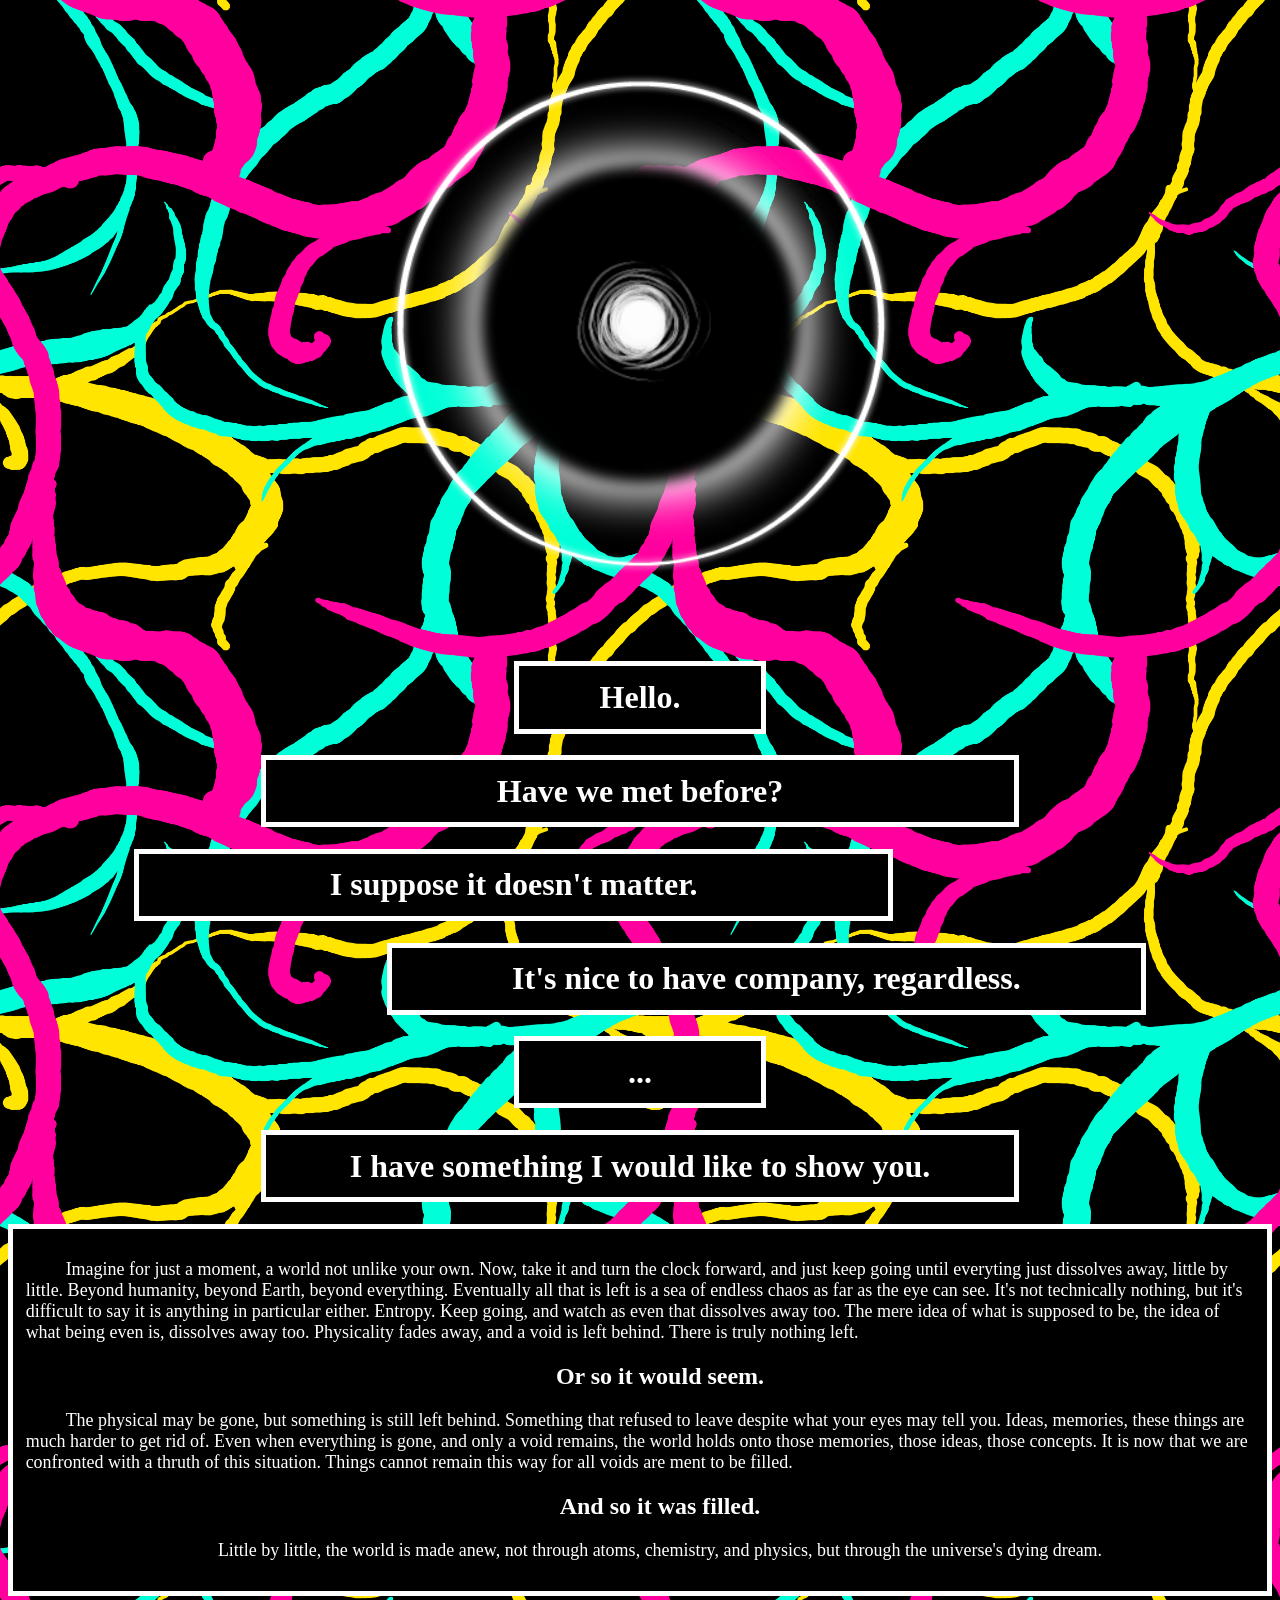
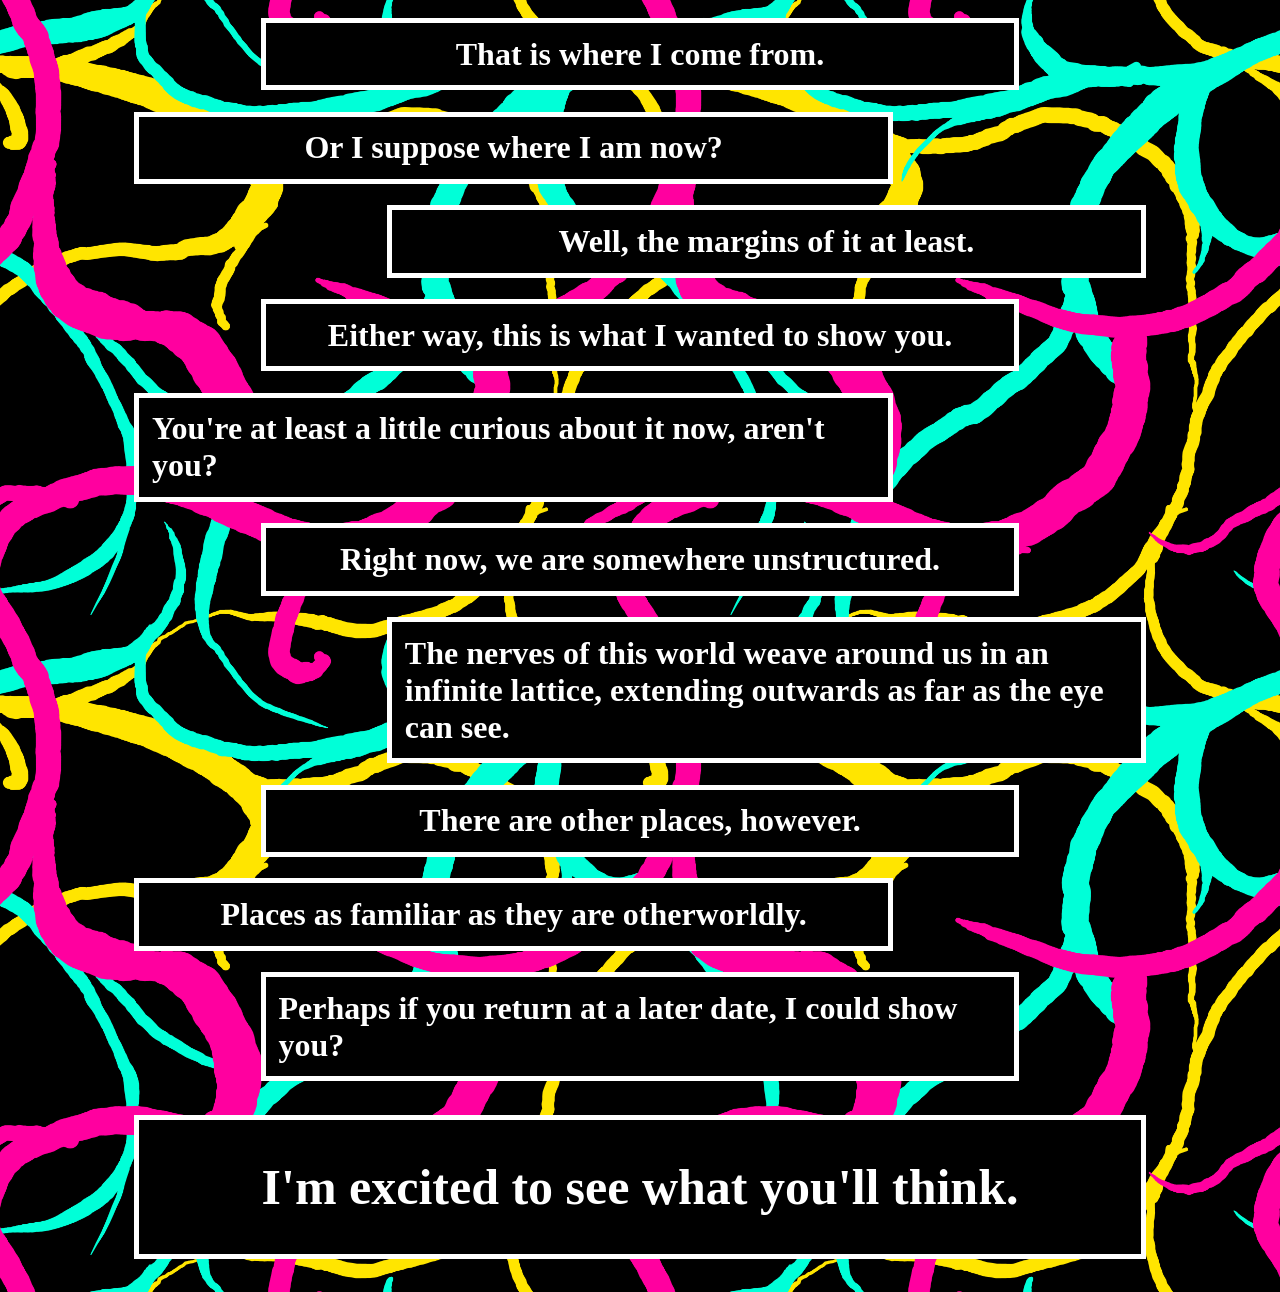
==== environ/env01.html @ 9c721eff "Sites for lab 2 yippee!" ====
<!doctype html>
<html lang="en"> 
<head>
    <meta charset="utf-8">
    <title>
        Encounter
    </title>
    <link href="env.css" rel="stylesheet" type="text/css"/>
</head>
<body>
    <img src="host.png" id="host"/>
    <h1 class="speechSmall"> 
        Hello.
    </h1>
    <h1 class="speechC">
        Have we met before?
    </h1>
    <h1 class="speechL">
        I suppose it doesn't matter.
    </h1>
    <h1 class="speechR">
        It's nice to have company, regardless.
    </h1>
    <h1 class="speechSmall">
        ...
    </h1>
    <h1 class="speechC">
        I have something I would like to show you.
    </h1>
    <div clsss="mlog">
        <p>
            Imagine for just a moment, a world not unlike your own. Now, take it and turn the clock forward, and just keep going until everyting just dissolves away, little by little. Beyond humanity, beyond Earth, beyond everything. Eventually all that is left is a sea of endless chaos as far as the eye can see. It's not technically nothing, but it's difficult to say it is anything in particular either. Entropy. Keep going, and watch as even that dissolves away too. The mere idea of what is supposed to be, the idea of what being even is, dissolves away too. Physicality fades away, and a void is left behind. There is truly nothing left.
        </p>
        <h2>
            Or so it would seem.
        </h2>
        <p>
            The physical may be gone, but something is still left behind. Something that refused to leave despite what your eyes may tell you. Ideas, memories, these things are much harder to get rid of. Even when everything is gone, and only a void remains, the world holds onto those memories, those ideas, those concepts. It is now that we are confronted with a thruth of this situation. Things cannot remain this way for all voids are ment to be filled.
        </p>
        <h2>
            And so it was filled.
        </h2>
        <p>
            Little by little, the world is made anew, not through atoms, chemistry, and physics, but through the universe's dying dream.
        </p>
    </div>
    <h1 class="speechC">
        That is where I come from.
    </h1>
    <h1 class="speechL">
        Or I suppose where I am now?
    </h1>
    <h1 class="speechR">
        Well, the margins of it at least.
    </h1>
    <h1 class="speechC">
        Either way, this is what I wanted to show you.
    </h1>
    <h1 class="speechL">
        You're at least a little curious about it now, aren't you?
    </h1>
    <h1 class="speechC">
        Right now, we are somewhere unstructured.
    </h1>
    <h1 class="speechR">
        The nerves of this world weave around us in an infinite lattice, extending outwards as far as the eye can see.
    </h1>
    <h1 class="speechC">
        There are other places, however.
    </h1>
    <h1 class="speechL">
        Places as familiar as they are otherworldly.
    </h1>
    <h1 class="speechC">
        Perhaps if you return at a later date, I could show you?
    </h1>
    <h1 class="speechC" id="end">
        I'm excited to see what you'll think.
    </h1>
</body>
</html>
---- environ/env.css ----
html{
    background-color: rgb(0, 0, 0);
    background-image: url("background.png");
    background-size: 50%;
}
@keyframes hostanimation{
    0%{
        object-position: 0px 0px;
    }
    50%{
        object-position: 0px 11px;
    }
    98%{
        object-position: 0px -1px;
    }
    100%{
        object-position: 0px 0px;
    }
}
#host{
    margin-left: auto;
    margin-right: auto;
    justify-content: center;
    display: block;
    position: relative;
    width: 50%;
    animation-name: hostanimation;
    animation-duration: 5s;
    animation-iteration-count: infinite;
}
H1{
    color: white;
    justify-content: center;
    display: flex;
    background-color: black;
    border: white solid 5px;
}
.speechSmall{
    margin-left: 40%;
    margin-right: 40%;
    padding: 1%;
}
.speechC{
    justify-content: center;
    padding: 1%;
    margin-left: 20%;
    margin-right: 20%;
}
.speechR{
    justify-content:center;
    padding: 1%;
    margin-left: 30%;
    margin-right: 10%;
}
.speechL{
    justify-content: center;
    padding: 1%;
    margin-left: 10%;
    margin-right: 30%;
}
div p{
    color: white;
    justify-content: center;
    display: flex;
    text-indent: 40px;
    font-size: large;
}
div h2{
    color: white;
    justify-content: center;
    display: flex;
    text-indent: 40px;
}
#end{
    font-size: 50px;
    padding: 3%;
    margin-left: 10%;
    margin-right: 10%;
}
span{
    font-size: larger;
    display: inline;
}
div{
    background-color: black;
    border: white solid 5px;
    padding: 1%;
}
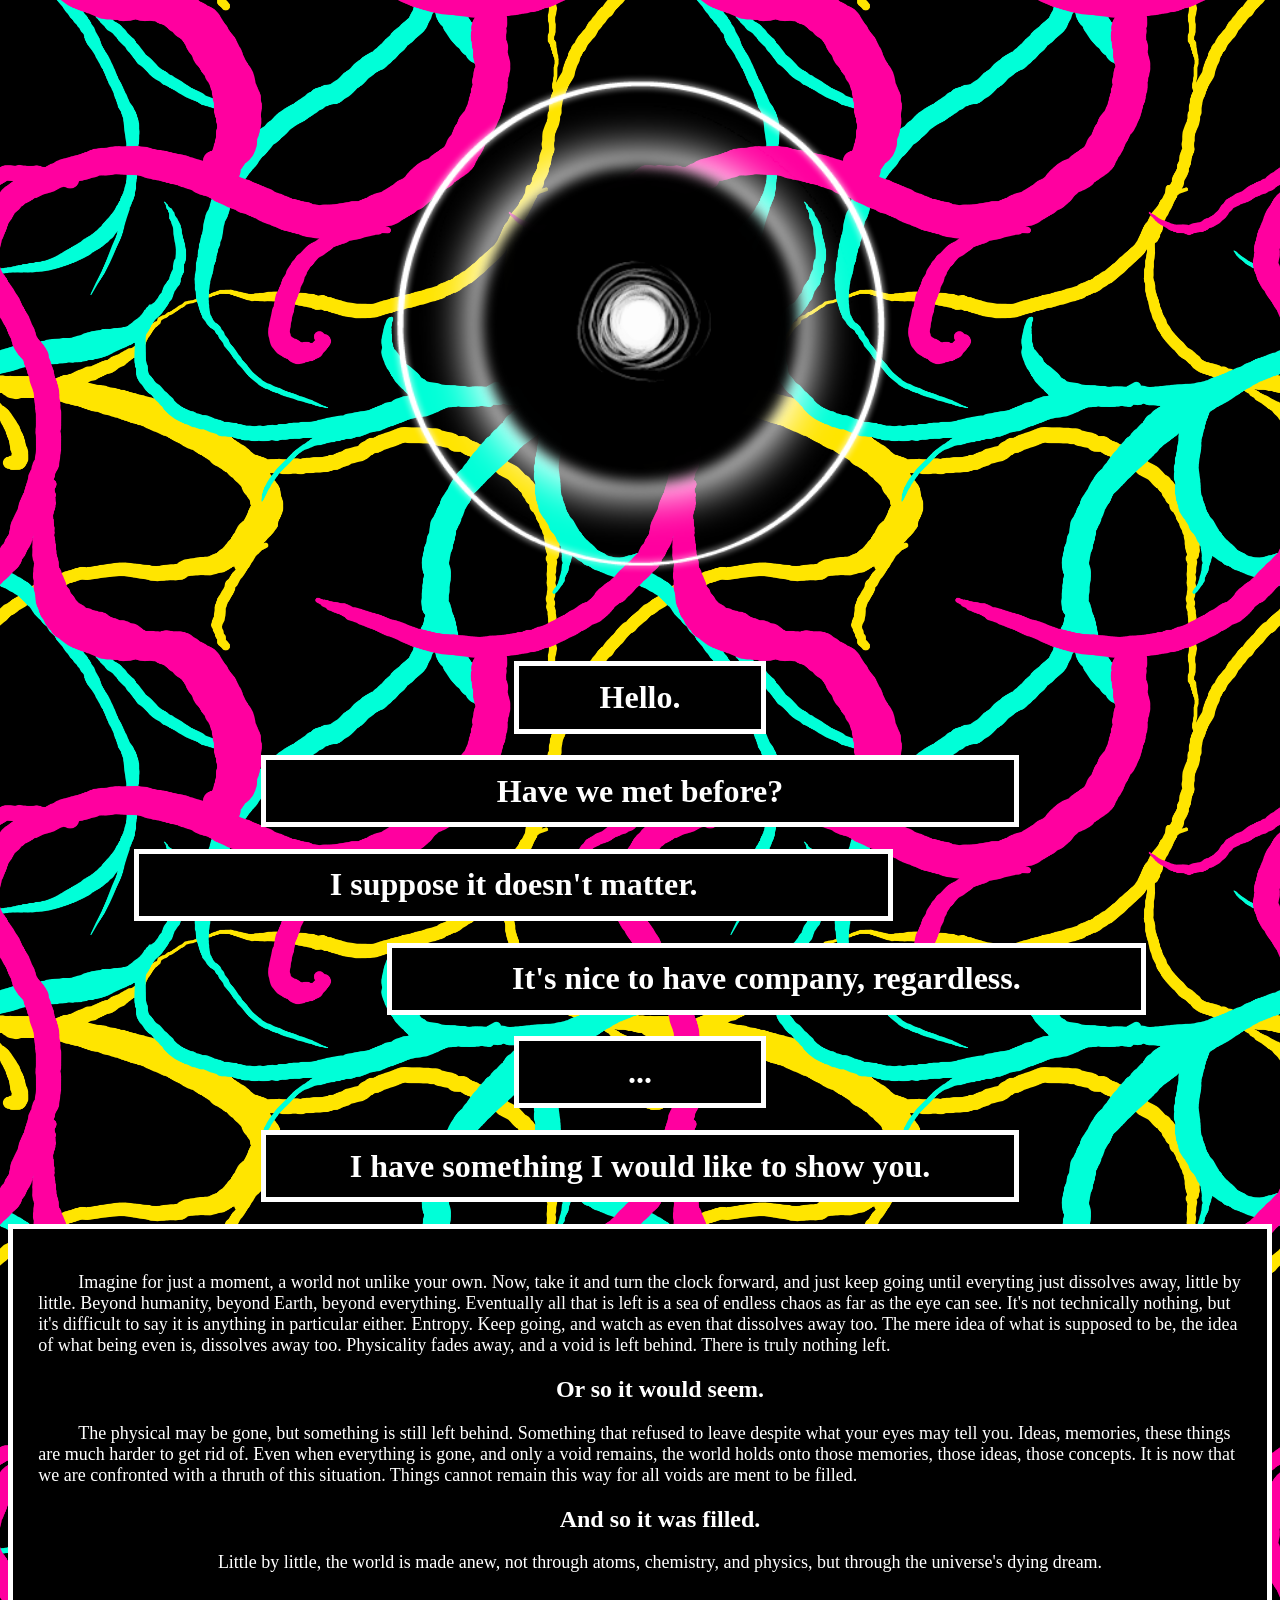
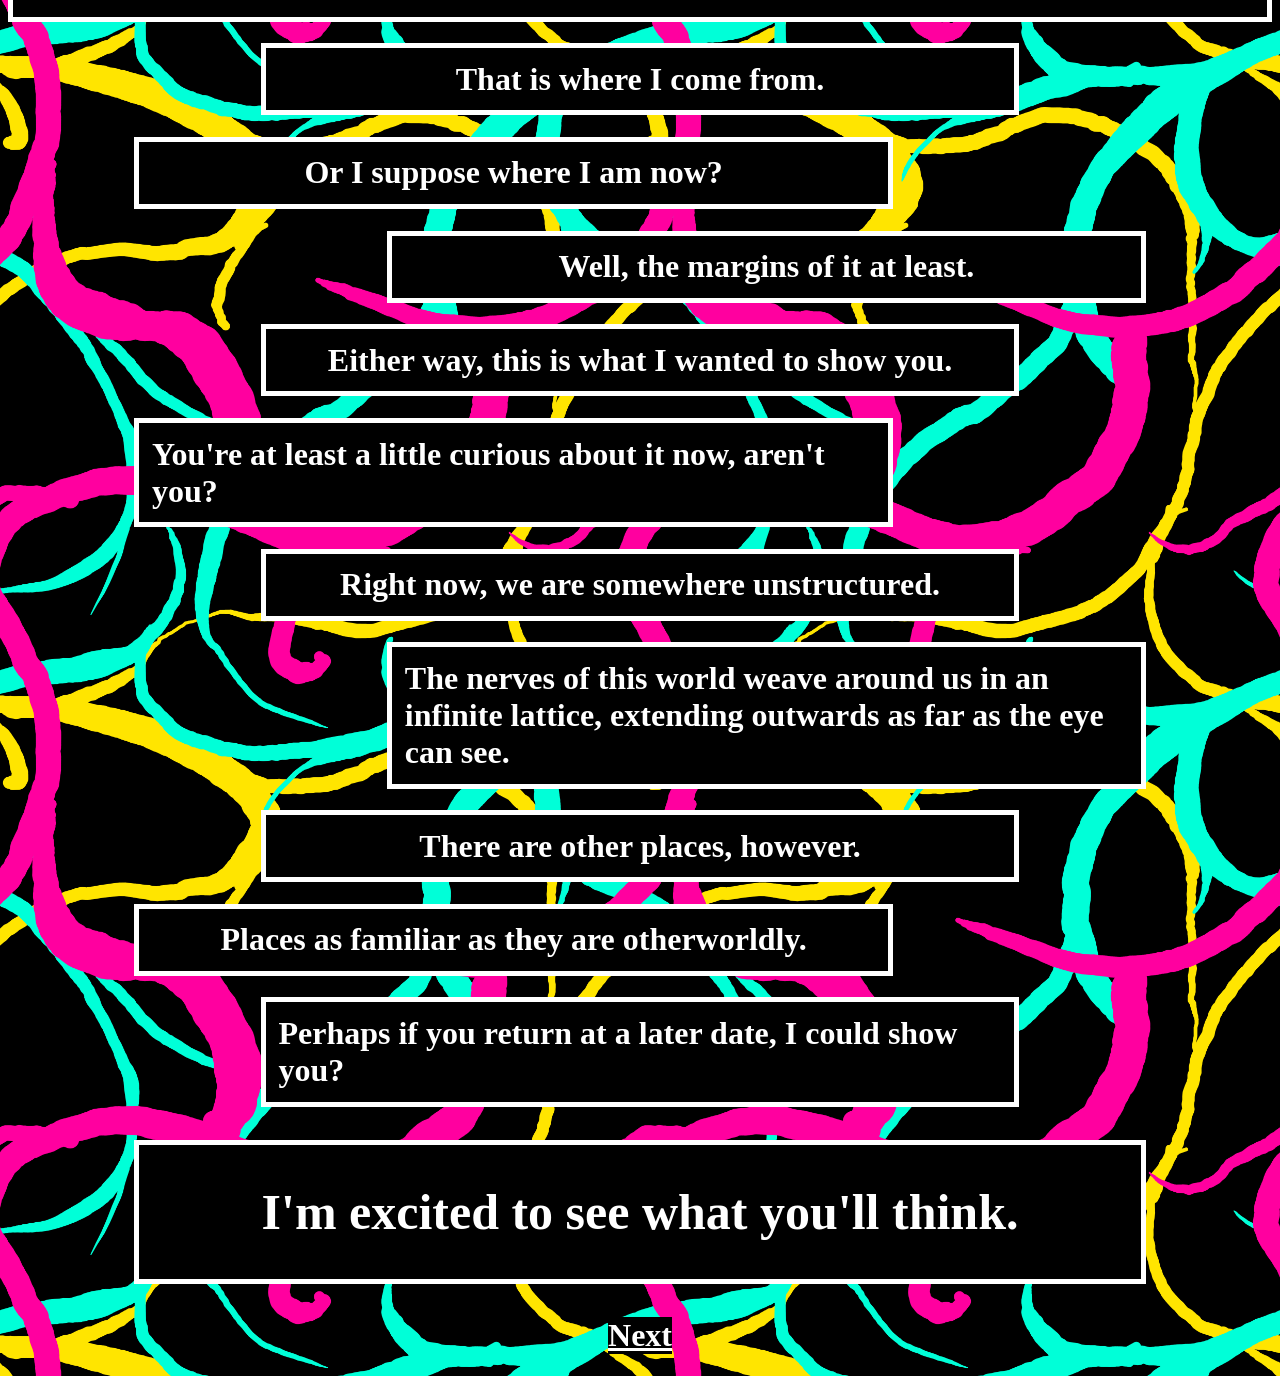
==== commit 09b975e7: "env02" ====
--- a/environ/env01.html
+++ b/environ/env01.html
@@ -8,7 +8,7 @@
     <link href="env.css" rel="stylesheet" type="text/css"/>
 </head>
 <body>
-    <img src="host.png" id="host"/>
+    <img src="../images/host.png" id="host"/>
     <h1 class="speechSmall"> 
         Hello.
     </h1>
@@ -27,15 +27,29 @@
     <h1 class="speechC">
         I have something I would like to show you.
     </h1>
-    <div clsss="mlog">
+    <div class="mlog">
         <p>
-            Imagine for just a moment, a world not unlike your own. Now, take it and turn the clock forward, and just keep going until everyting just dissolves away, little by little. Beyond humanity, beyond Earth, beyond everything. Eventually all that is left is a sea of endless chaos as far as the eye can see. It's not technically nothing, but it's difficult to say it is anything in particular either. Entropy. Keep going, and watch as even that dissolves away too. The mere idea of what is supposed to be, the idea of what being even is, dissolves away too. Physicality fades away, and a void is left behind. There is truly nothing left.
+            Imagine for just a moment, a world not unlike your own. 
+            Now, take it and turn the clock forward, and just keep going until everyting just dissolves away, little by little. 
+            Beyond humanity, beyond Earth, beyond everything. 
+            Eventually all that is left is a sea of endless chaos as far as the eye can see. 
+            It's not technically nothing, but it's difficult to say it is anything in particular either. 
+            Entropy. 
+            Keep going, and watch as even that dissolves away too. 
+            The mere idea of what is supposed to be, the idea of what being even is, dissolves away too. 
+            Physicality fades away, and a void is left behind. 
+            There is truly nothing left.
         </p>
         <h2>
             Or so it would seem.
         </h2>
         <p>
-            The physical may be gone, but something is still left behind. Something that refused to leave despite what your eyes may tell you. Ideas, memories, these things are much harder to get rid of. Even when everything is gone, and only a void remains, the world holds onto those memories, those ideas, those concepts. It is now that we are confronted with a thruth of this situation. Things cannot remain this way for all voids are ment to be filled.
+            The physical may be gone, but something is still left behind. 
+            Something that refused to leave despite what your eyes may tell you. 
+            Ideas, memories, these things are much harder to get rid of. 
+            Even when everything is gone, and only a void remains, the world holds onto those memories, those ideas, those concepts. 
+            It is now that we are confronted with a thruth of this situation. 
+            Things cannot remain this way for all voids are ment to be filled.
         </p>
         <h2>
             And so it was filled.
@@ -77,5 +91,8 @@
     <h1 class="speechC" id="end">
         I'm excited to see what you'll think.
     </h1>
+    <h1 class="link">
+        <a href="env02.html">Next</a>
+    </h1>
 </body>
 </html>
--- a/environ/env.css
+++ b/environ/env.css
@@ -1,6 +1,6 @@
-html{
+body{
     background-color: rgb(0, 0, 0);
-    background-image: url("background.png");
+    background-image: url("../images/background.png");
     background-size: 50%;
 }
 @keyframes hostanimation{
@@ -27,6 +27,10 @@
     animation-name: hostanimation;
     animation-duration: 5s;
     animation-iteration-count: infinite;
+}
+a {
+    color:white;
+    background-color: black;
 }
 H1{
     color: white;
@@ -58,14 +62,14 @@
     margin-left: 10%;
     margin-right: 30%;
 }
-div p{
+.mlog p{
     color: white;
     justify-content: center;
     display: flex;
     text-indent: 40px;
     font-size: large;
 }
-div h2{
+.mlog h2{
     color: white;
     justify-content: center;
     display: flex;
@@ -81,8 +85,51 @@
     font-size: larger;
     display: inline;
 }
-div{
+.mlog{
     background-color: black;
     border: white solid 5px;
+    padding: 2%;
+}
+.explanation {
+    display: flex;
+    gap: 5px;
+    align-items:flex-start;
+    padding: 30px;
+    margin-left: 10%;
+    margin-right: 10%;
+    justify-content: center;
+}
+.hostplace{
+    padding: 50px;
+    flex: 2;
+    justify-content: center;
+    background-color: black;
+    border: 5px white solid;
+    padding: 20px;
+    margin-left: 30px;
+    margin-right: 30px;
+}
+.photoplace {
+    flex: 1;
+    display:flex;
+    justify-content: center;
+}
+.photoplace img {
+    height: 1050px;
+    background-color: black;
+    border: 5px white solid;
+    padding: 20px;
+}
+.hostplace #host{
+    width: 300px;
+}
+.hostplace .speechC{
+    justify-content: center;
     padding: 1%;
+    margin-left: 0%;
+    margin-right: 0%;
 }
+.link {
+    background: none;
+    border: none;
+}
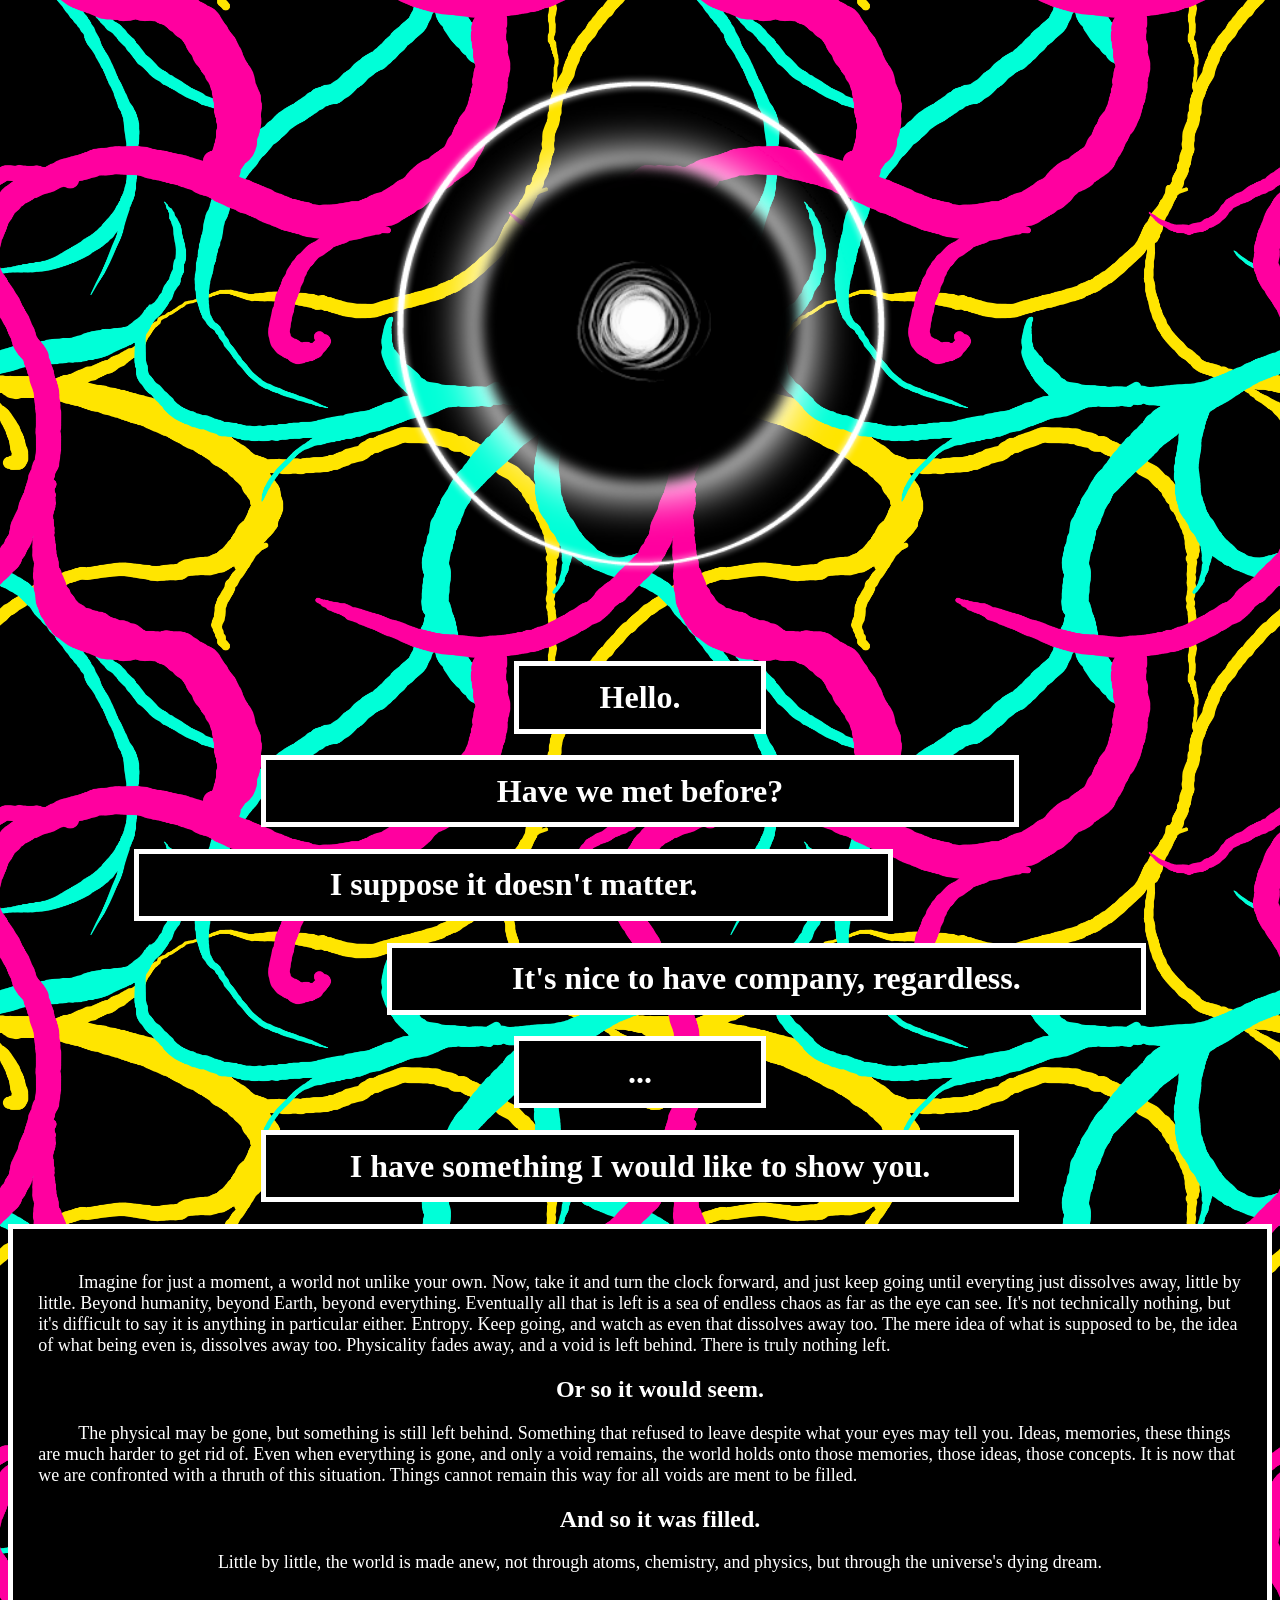
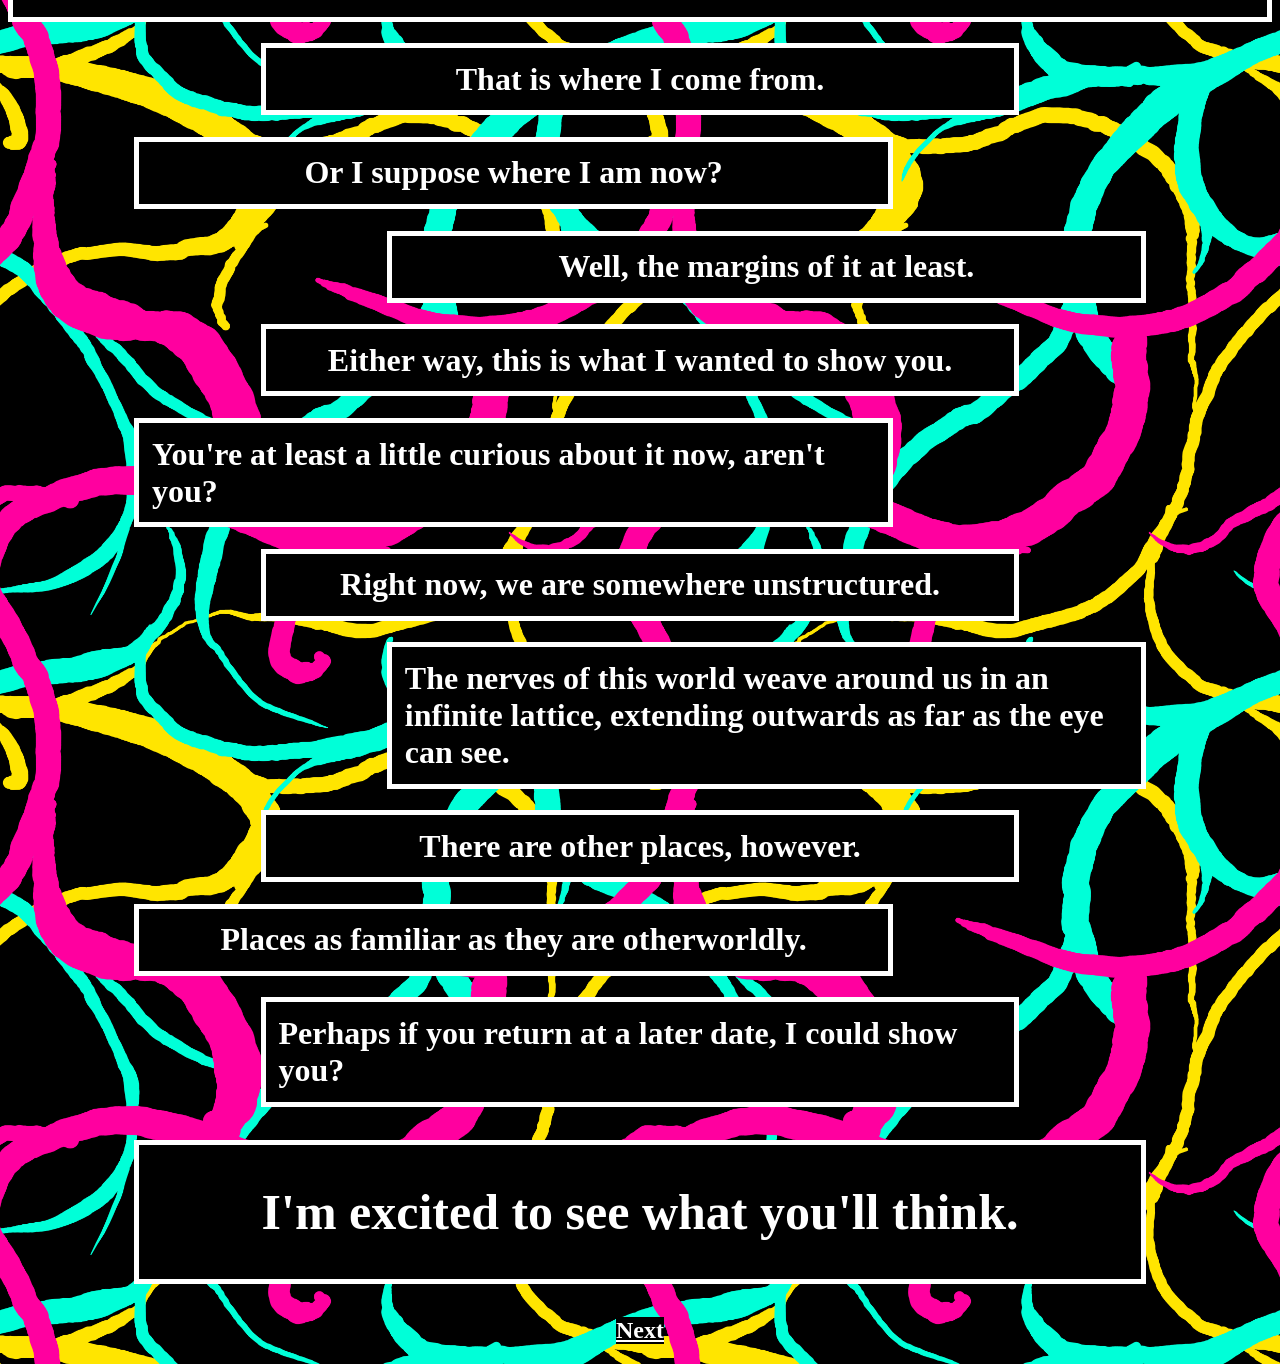
==== commit 0cc5c714: "adjusting env02" ====
--- a/environ/env01.html
+++ b/environ/env01.html
@@ -91,8 +91,8 @@
     <h1 class="speechC" id="end">
         I'm excited to see what you'll think.
     </h1>
-    <h1 class="link">
+    <h2 class="link">
         <a href="env02.html">Next</a>
-    </h1>
+    </h2>
 </body>
 </html>
--- a/environ/env.css
+++ b/environ/env.css
@@ -90,14 +90,20 @@
     border: white solid 5px;
     padding: 2%;
 }
-.explanation {
+.topzone{
+    display: flex;
+    align-items:flex-start;
+    justify-content: center;
+}
+.mainzone {
     display: flex;
     gap: 5px;
     align-items:flex-start;
     padding: 30px;
-    margin-left: 10%;
-    margin-right: 10%;
     justify-content: center;
+    background-color: rgba(0, 0, 0, 0.582);
+    border: 5px white solid;
+    border-radius: 20px;
 }
 .hostplace{
     padding: 50px;
@@ -132,4 +138,6 @@
 .link {
     background: none;
     border: none;
+    justify-content: center;
+    display:flex;
 }
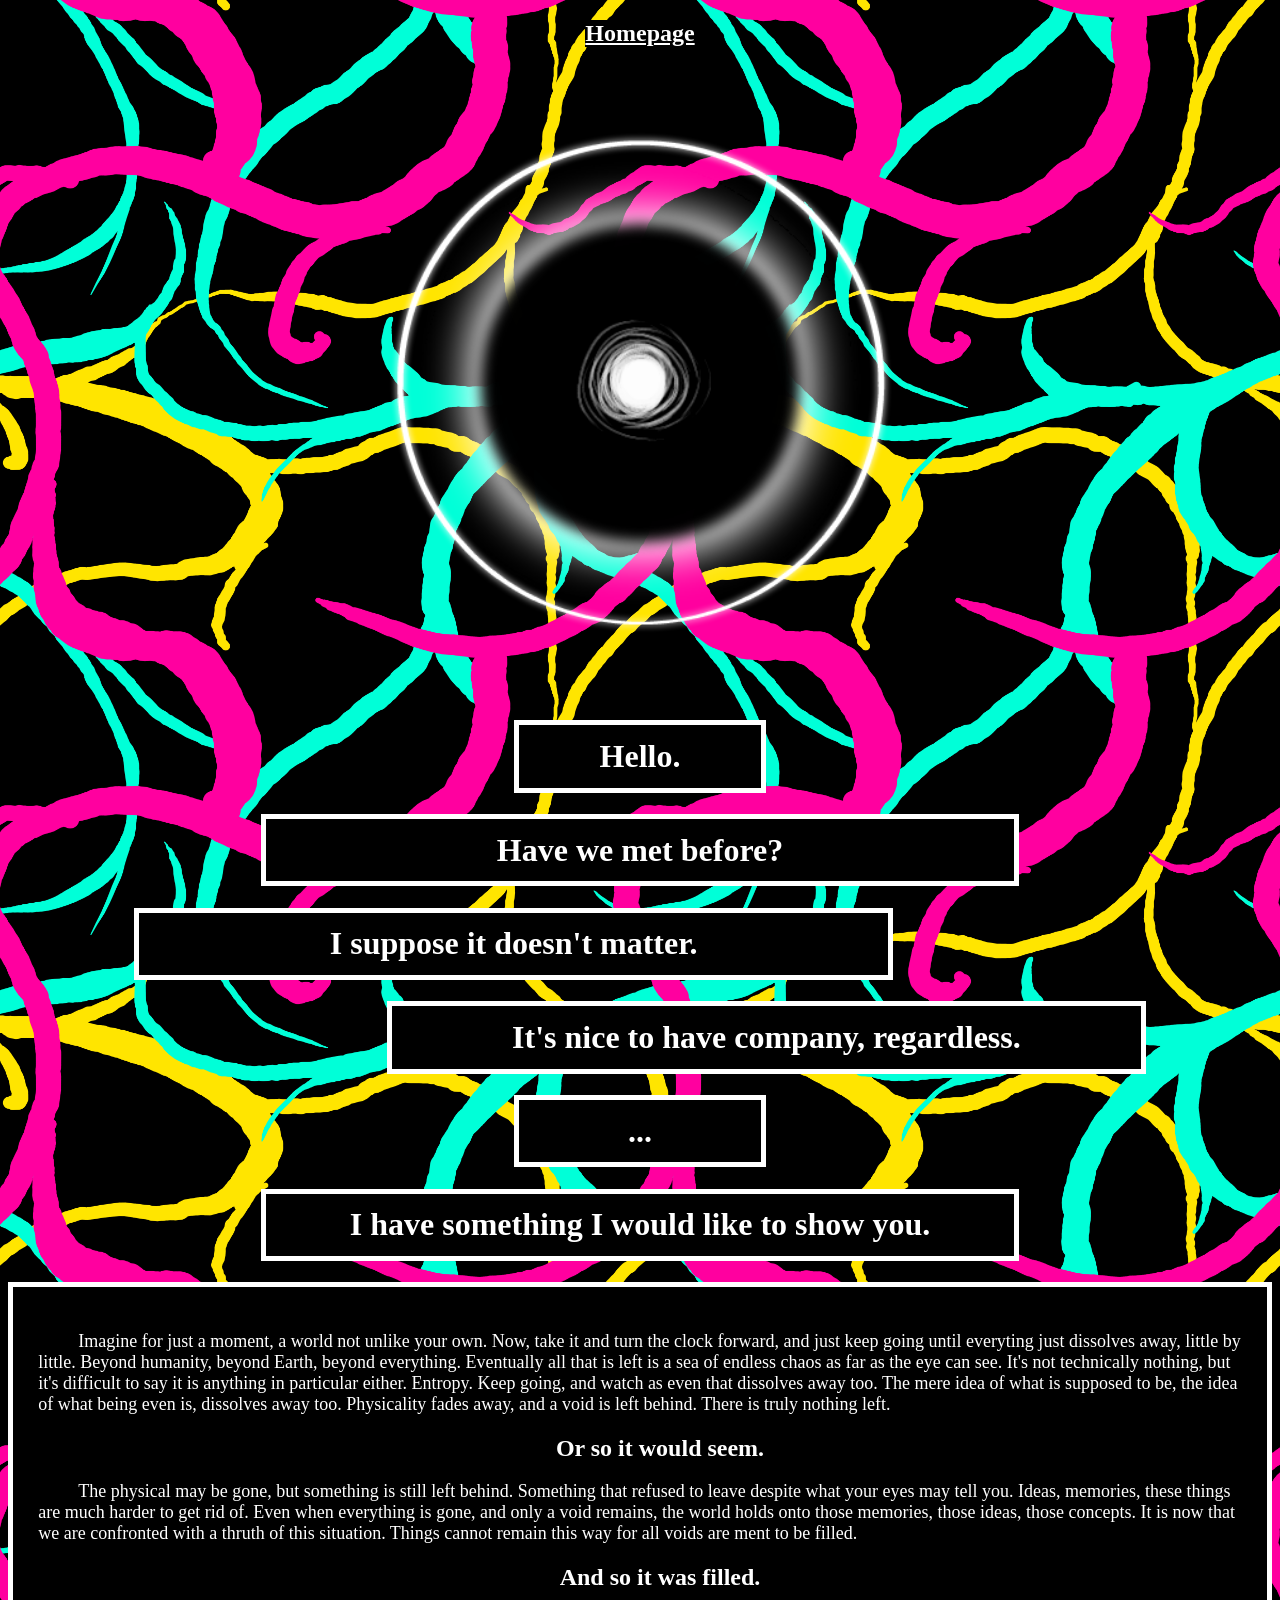
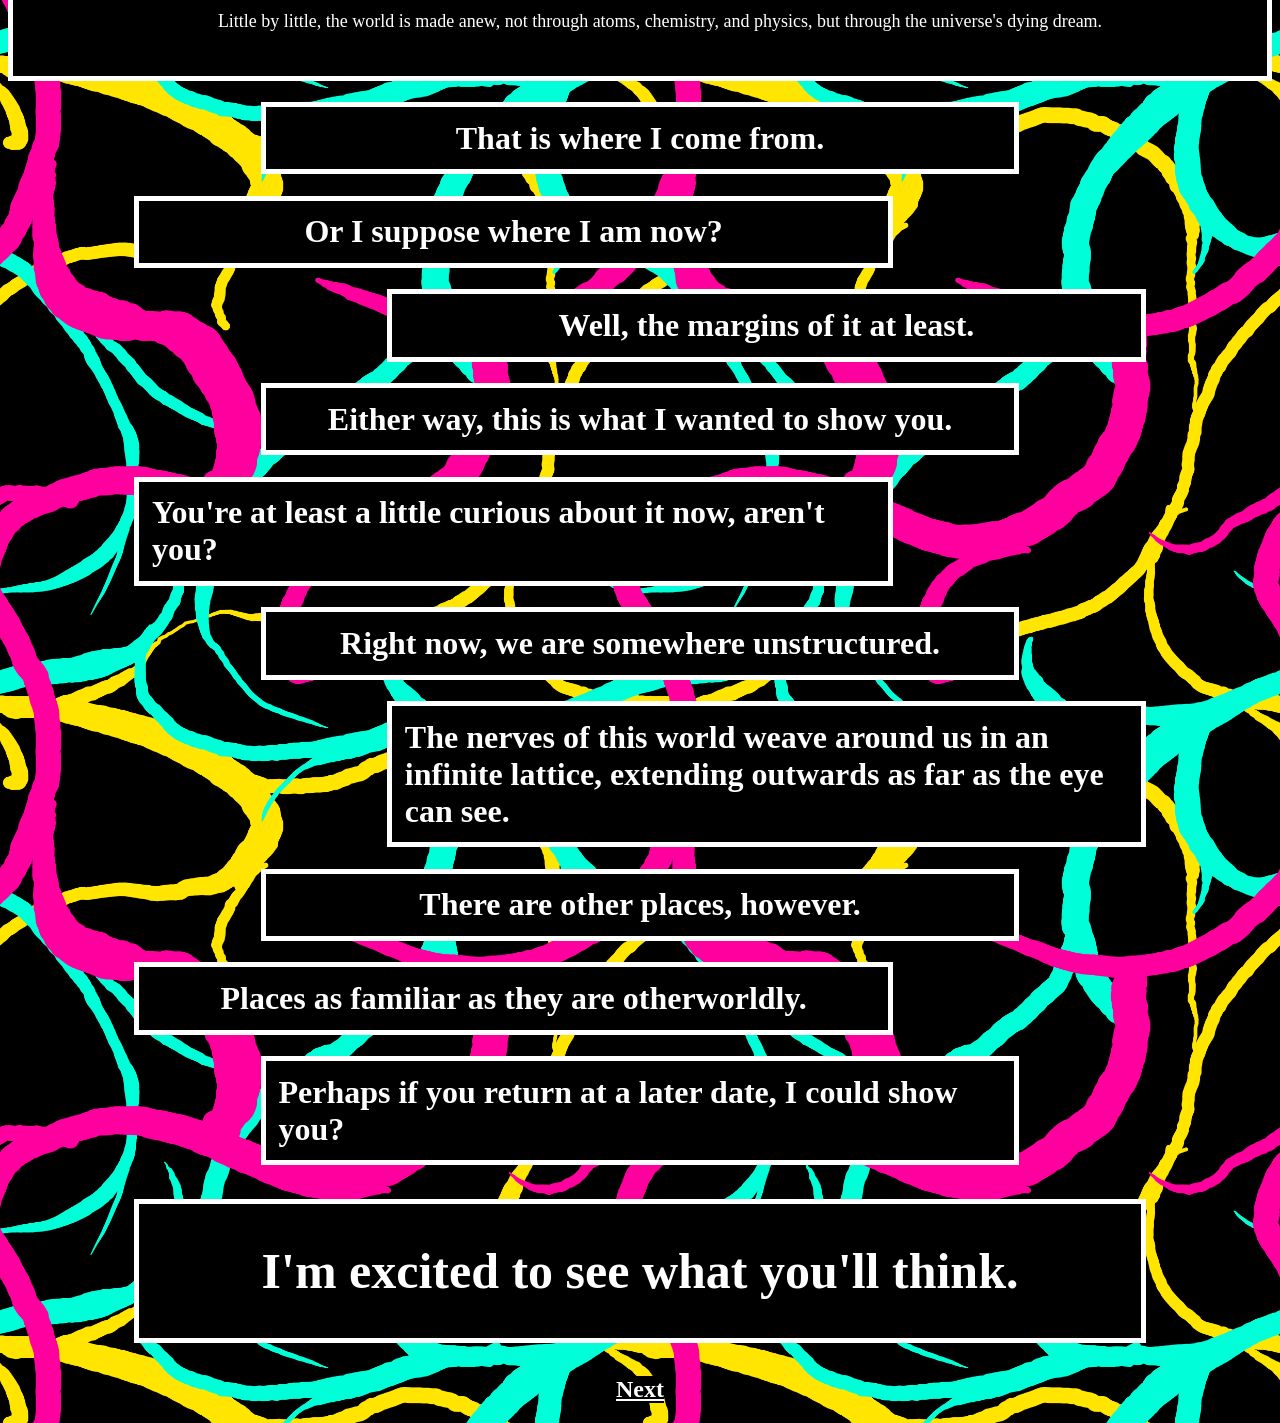
==== commit 56872456: "links" ====
--- a/environ/env01.html
+++ b/environ/env01.html
@@ -8,6 +8,9 @@
     <link href="env.css" rel="stylesheet" type="text/css"/>
 </head>
 <body>
+    <h2 class="link ">
+        <a href="../index.html">Homepage</a>
+    </h2>
     <img src="../images/host.png" id="host"/>
     <h1 class="speechSmall"> 
         Hello.
